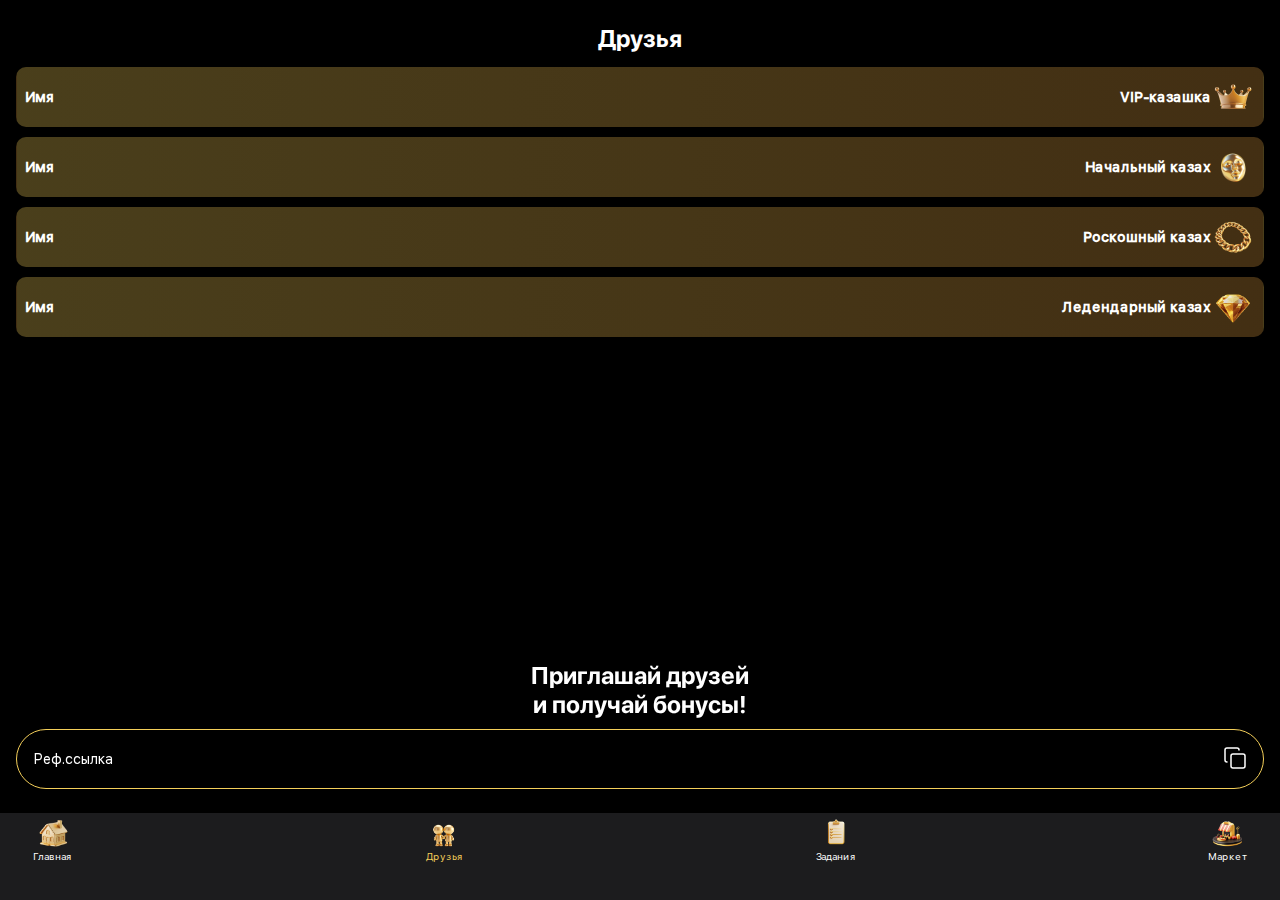
==== friends.html @ 155edfd7 "add  screen" ====
<!DOCTYPE html>
<html lang="ru">

<head>
    <meta charset="UTF-8">
    <meta name="viewport"
        content="width=device-width, height=device-height, initial-scale=1.0, user-scalable=no, user-scalable=0">
    <title>Казах</title>
    <link href="./css/style.css?v=37812431242323" type="text/css" rel="stylesheet">
</head>

<body>
    <div class="screen screen-friend">
        <div class="screen-title">Друзья</div>
        <div class="friend-container">
            <div class="friend-item vip">
                <div class="friend-name ">
                    Имя
                </div>
                <div class="friend-status">
                    <div class="friend-status-title">
                        VIP-казашка
                    </div>
                    <div class="friend-status-img">

                    </div>
                </div>
            </div>
            <div class="friend-item  begin">
                <div class="friend-name">
                    Имя
                </div>
                <div class="friend-status">
                    <div class="friend-status-title">
                        Начальный казах
                    </div>
                    <div class="friend-status-img">

                    </div>
                </div>
            </div>
            <div class="friend-item luxe">
                <div class="friend-name">
                    Имя
                </div>
                <div class="friend-status">
                    <div class="friend-status-title">
                        Роскошный казах
                    </div>
                    <div class="friend-status-img">

                    </div>
                </div>
            </div>
            <div class="friend-item legend">
                <div class="friend-name">
                    Имя
                </div>
                <div class="friend-status">
                    <div class="friend-status-title">
                        Ледендарный казах
                    </div>
                    <div class="friend-status-img">

                    </div>
                </div>
            </div>
        </div>
        <div class="ref-link-container">
            <div class="ref-title">
                Приглашай друзей <br>
                и получай бонусы!
            </div>
            <div class="ref-link">
                <span id="link">Реф.ссылка</span>
                <div class="icon-ref">
                    <svg width="24" height="24" viewBox="0 0 24 24" fill="none" xmlns="http://www.w3.org/2000/svg">
                        <path d="M4 16C2.9 16 2 15.1 2 14V4C2 2.9 2.9 2 4 2H14C15.1 2 16 2.9 16 4M10 8H20C21.1046 8 22 8.89543 22 10V20C22 21.1046 21.1046 22 20 22H10C8.89543 22 8 21.1046 8 20V10C8 8.89543 8.89543 8 10 8Z" stroke="white" stroke-width="1.5" stroke-linecap="round" stroke-linejoin="round"/>
                        </svg>
                        
                </div>
            </div>
        </div>
    </div>
    <div class="footer-nav">
        <div class="nav-item home " onclick="window.location.href = `./game.html?gender=${gender}`">
            <div class="nav-item-img">

            </div>
            <div class="nav-item-title">
                Главная
            </div>
        </div>
        <div class="nav-item friends select-item " onclick="window.location.href = `./friends.html?gender=${gender}`">
            <div class="nav-item-img">

            </div>
            <div class="nav-item-title ">
                Друзья
            </div>
        </div>
        <div class="nav-item task " onclick="window.location.href = `./task.html?gender=${gender}`">
            <div class="nav-item-img">

            </div>
            <div class="nav-item-title ">
                Задания
            </div>
        </div>
        <div class="nav-item market" onclick="window.location.href = `./market.html?gender=${gender}`">
            <div class="nav-item-img">

            </div>
            <div class="nav-item-title">
                Маркет
            </div>
        </div>
    </div>
    </div>


    <script>
        let params = new URLSearchParams(document.location.search);
        let gender = params.get('gender');


    </script>

</body>

</html>
---- css/style.css ----
@font-face {
    font-family: 'SF Pro Display';
    src: url('../fonts/SF-Pro-Display-Bold.otf');
    font-weight: 700;
}

@font-face {
    font-family: 'SF Pro Text';
    src: url('../fonts/SFProText-Regular.ttf');
    font-weight: 400;
}

@font-face {
    font-family: 'SF Pro Text';
    src: url('../fonts/SFProText-Medium.ttf');
    font-weight: 500;
}

@font-face {
    font-family: 'Pershotravneva55';
    src: url('../fonts/pershotravneva55-regular.ttf');
    font-weight: 400;
}

* {
    margin: 0;
    padding: 0;
    box-sizing: border-box;

}

html,
body {
    width: 100%;
    min-height: 100%;
    background-color: #000000;
    overflow-x: hidden;
    -webkit-touch-callout: none;
    -webkit-user-select: none;
    -khtml-user-select: none;
    -moz-user-select: none;
    -ms-user-select: none;
    user-select: none;
    font-family: 'SF Pro Text';
    font-weight: 500;
    color: #FFFFFF;
}

.screen {
    width: 100%;
    min-height: 100%;
    display: flex;
    flex-direction: column;
    align-items: center;
    padding: 24px 16px;
}

.screen-loader {
    background: linear-gradient(180deg, rgba(0, 0, 0, 0) 0%, #000000 100%), url('../img/bg.jfif') 50% / cover no-repeat;
    justify-content: end;
}

.loader-title {
    font-family: 'Pershotravneva55';
    font-size: 38px;
    text-align: center;
    text-wrap: nowrap;
}

.loader-bar {
    margin-top: 21px;
    width: 100%;
    height: 23px;
    border-radius: 50px;
    padding: 3px 4px;
    background: linear-gradient(90deg, rgba(244, 207, 90, 0.3) 0%, rgba(221, 155, 63, 0.3) 100%);

}

.loader-line {
    height: 100%;
    background: linear-gradient(90deg, #F4CF5A 0%, #DD9B3F 100%);
    border-radius: 50px;
    transition: .1s;
}

.screen-option {
    text-align: start;
    align-items: stretch;
    gap: 14px;
    font-size: 14px;
}

.screen-title {
    font-family: 'SF Pro Display';
    font-weight: 700;
    font-size: 24px;
    display: flex;
    align-items: center;
}

.screen-title.title-hello::after {
    content: '';
    display: block;
    width: 30px;
    height: 30px;
    background: url('../img/hello.png') 50% / contain no-repeat;
    transform: rotate(15deg);
}

.gender-container {
    display: flex;
    align-items: center;
    gap: 14px;
    margin-top: 4px;
}

.gender {
    display: flex;
    align-items: center;
    gap: 10px;
}

input[type=radio] {
    display: none;
}

.gender-container label {
    display: inline-block;
    cursor: pointer;
    position: relative;
    padding-right: 34px;
    margin-right: 0;
    line-height: 18px;
    user-select: none;
}

.gender-container label::before {
    content: "";
    display: block;
    position: absolute;
    width: 16px;
    height: 16px;
    background: #F4CF5A;
    border-radius: 25px;
    right: 4px;
    bottom: 4px;
    opacity: 0;
    transition: 0.2s;

}

.gender-container label::after {
    content: "";
    display: block;
    width: 24px;
    height: 24px;
    border-radius: 25px;
    position: absolute;
    right: 0;
    bottom: 0;

    background: linear-gradient(90deg, rgba(244, 207, 90, 0.3) 0%, rgba(221, 155, 63, 0.3) 100%);

}

input[type=radio]:checked+label:before {
    opacity: 1;
}

.select-lang {
    margin-top: 4px;
    font-weight: 400;
    color: #ffffffa2;
    border: 1.5px solid #F4CF5A;
    min-height: 60px;
    border-radius: 50px;
    padding: 18px 16px;
    width: 100%;
    position: relative;

}

.select-lang.open-list {
    border-radius: 20px 20px 0 0;
}

.select-lang.open-list+.lang-list {
    height: auto;
    padding: 18px 16px;
    border: 1.5px solid #F4CF5A;
    border-top: 0;
}

.select-lang.open-list::after {
    transform: rotate(0);
}

.select-lang::after {
    content: '\25B2';
    position: absolute;
    right: 20px;
    top: 20px;
    color: #FFFFFF;
    transform: rotate(180deg);
    transition: 0.1s;
}

.lang-item.select {
    color: #f4d05ab2;
}

.lang-list {
    height: 0;
    overflow: hidden;
    color: #ffffffa2;
    font-size: 14px;
    font-weight: 400;
    display: flex;
    flex-direction: column;
    gap: 14px;
    border-radius: 0 0 20px 20px;
}
.screen-game {
    padding-bottom: 0;
}
.btn-action {
    font-weight: 500;
    font-size: 20px;
    color: #1C1C1E;
    background: linear-gradient(90deg, #F4CF5A 0%, #DD9B3F 100%);
    border-radius: 50px;
    height: 60px;
    display: flex;
    align-items: center;
    justify-content: center;
    cursor: pointer;
    transition: .2s;
    padding: 12px 31px;
    
}
.btn-action.secondary-btn {
    border: 1.5px solid #F4CF5A;
    background: #000000;
    color: #FFFFFF;
}
.tap-container .btn-action {
    /* margin-bottom: 101px; */
}

.btn-action:active {
    transform: scale(.95);
}

img {
    width: 100%;
    object-fit: contain;
}

.status-user-img {
    width: 44px;
}

.game-header {
    display: flex;
    align-items: center;
    justify-content: space-between;
    width: 100%;
}

.status-user {
    display: flex;
    align-items: center;
}

.game-header {
    font-family: "SF Pro Display";
    font-weight: 700;
    font-size: 20px;
}

.user-coin {
    display: flex;
    align-items: center;
    gap: 2px;
}

.user-coin::before {
    content: '';
    display: block;
    width: 34px;
    height: 31.74px;
    background: url('../img/coin.png') 50% / contain no-repeat;

}
.footer-nav {
    position: fixed;
    width: 100%;
    bottom: 0;
    left: 0;
    display: flex;
    justify-content: space-between;
    align-items: center;
    background: #1C1C1E;
    padding: 3px 15px 35px;

}
.nav-item {
    max-width: 75px;
    height: 49px;
    width: 100%;
    padding: 3px;
    display: flex;
    align-items: center;
    justify-content: space-between;
    flex-direction: column;
    font-weight: 400;
    font-size: 10px;
    gap: 3px;
    cursor: pointer;
}
.nav-item.select-item {
    pointer-events: none;
    color: #F4CF5A;
}
.nav-item.home .nav-item-img {
    width: 40px;
    height: 32px;
    background: url('../img/nav-icons/home.png') 50% / contain no-repeat;
}
.nav-item.friends .nav-item-img {
    width: 46px;
    height: 34px;
    background: url('../img/nav-icons/friends.png') 50% / contain no-repeat;
}
.nav-item.task .nav-item-img {
    width: 40px;
    height: 34px;
    background: url('../img/nav-icons/task.png') 50% / contain no-repeat;
}
.nav-item.market .nav-item-img {
    width: 46px;
    height: 34px;
    background: url('../img/nav-icons/market.png') 50% / contain no-repeat;
}
.tap-container {
    flex-grow: 2;
    width: 100%;
    display: flex;
    align-items: center;
    flex-direction: column;
    justify-content: space-between;
    /* padding-bottom: 21px; */
    
    
}
.tap-person {
    position: relative;
    flex-grow: 2;
    display: flex;
    align-items: center;
    justify-content: center;
    
}
.tap-person img{
    position: relative;
    transition: .1s;
}

.tap-person::before {
    content: '';
    position: absolute;
    background: linear-gradient(180deg, #000000 0%, #3D2500 100%);
    width: 358px;
    height: 358px;
    border-radius: 358px;
}
.hero-tap__span {
    font-weight: 500;
    font-size: 24px;
    color: #fff;
    position: absolute;
    -webkit-transition: all .8s ease-out;
    -o-transition: all .8s ease-out;
    -moz-transition: all .8s ease-out;
    transition: all .8s ease-out;
    z-index: 2;
  }
  .hero-tap__span.is-show {
    opacity: 0;
    visibility: hidden;
    -webkit-transform: translateY(-1rem);
    -ms-transform: translateY(-1rem);
    -moz-transform: translateY(-1rem);
    -o-transform: translateY(-1rem);
    transform: translateY(-1rem);
  }
  
  .hero-tap__span span {
    position: absolute;
    bottom: 100%;
    left: 50%;
    -webkit-transform: translateX(-50%);
    -ms-transform: translateX(-50%);
    -moz-transform: translateX(-50%);
    -o-transform: translateX(-50%);
    transform: translateX(-50%);
  }
  .hero-tap__btn:active~.hero-tap__hero {
    -webkit-transform: translateX(2rem);
    -moz-transform: translateX(2rem);
    -ms-transform: translateX(2rem);
    -o-transform: translateX(2rem);
    transform: translateX(2rem);
  }
  .tap-person:active img {
    transform: scale(.97);
  }
  .task-header {
    display: flex;
    gap: 8px;
    margin-bottom: 14px;
  }
  .task-header > .btn-action {
    width: 50%;
    text-wrap: nowrap;
    height: 48px;
  }
  .task-container {
    display: none;
    
    flex-direction: column;
    width: 100%;
    gap: 10px;
  }
  .friend-container {
    flex-direction: column;
    width: 100%;
    gap: 10px;
    display: flex;
  }
 .task-header[data-vip = true] ~ .task-container[data-vip = true]{
    display: flex;
 }
 .task-header[data-vip = false] ~ .task-container[data-vip = false]{
    display: flex;
 }
 .task-item, .friend-item {
    display: flex;
    align-items: center;
    justify-content: space-between;
    position: relative;
    height: 60px;
    padding: 8px;
    background: linear-gradient(90deg, rgba(244, 207, 90, 0.3) 0%, rgba(221, 155, 63, 0.3) 100%);
    border: 1.5px solid transparent;
    border-radius: 10px;
    font-weight: 400;
    font-size: 14px;
    transition: .2s;
 }
 .task-item-check {
   background: url('../img/icons/chevron-right.svg') 50% / contain no-repeat;
    width: 24px;
    height: 24px;
 }
 .task-item-wrapper {
    display: flex;
    align-items: center;
    font-family: 'SF Pro Display';
    font-weight: 700;
    font-size: 20px;
    gap: 4px;

 }
 .task-item-title {
    max-width: 60%;
 }
 .task-item.check {
    border: 1.5px solid #F4CF5A;
 }
 .task-item.check .task-item-check {
    background: url('../img/icons/clock.svg') 50% / contain no-repeat;
 }
 .task-item.checked {
    background: linear-gradient(90deg, rgba(220, 220, 220, 0.3) 0%, rgba(58, 53, 36, 0.3) 100%);

 }
 .task-item.checked .task-item-check {
    background: url('../img/icons/circle-check.svg') 50% / contain no-repeat;
 }
 .task-item-wrapper::before {
    content: '';
    display: block;
    width: 30px;
    height: 28px;
    background: url('../img/coin.png') 50% / contain no-repeat;
 }
 .friend-container {
    margin-top: 14px;
 }
 .friend-item {
    font-weight: 700;
 }
 .friend-status-title {
    font-size: 14px;
 }
 .friend-status-img {
    width: 44px;
    height: 39px;
 }
 .friend-status {
    display: flex;
    align-items: center;
 }
 .friend-item.vip .friend-status-img {
    background: url('../img/status-user/vip.png') 50% / contain no-repeat;
 }
 .friend-item.begin .friend-status-img {
    background: url('../img/status-user/face.png') 50% / contain no-repeat;
 }
 .friend-item.luxe .friend-status-img {
    background: url('../img/status-user/chain.png') 50% / contain no-repeat;
 }
 .friend-item.legend .friend-status-img {
    background: url('../img/status-user/diamond.png') 50% / contain no-repeat;
 }
 .market-container {
    margin-top: 14px;
    display: flex;
    flex-wrap: wrap;
    gap: 10px;
 }
 .market-item-img {
    width: 127px;
    height: 82px;
 }
 .market-item-footer {
    display: flex;
    gap: 4px;
    
    
 }
 .coin-btn {
    background: linear-gradient(90deg, #1C1C1E 0%, #000000 100%);
    color: #FFFFFF;
    display: flex;
    align-items: center;
    gap: 2px;
 }
 .coin-btn::before {
    width: 16px;
    height: 16px;
    content: '';
    display: block;
    background: url('../img/coin.png') 50% / contain no-repeat;
 }
 .market-item-footer > * {
    padding: 9.5px;
    font-weight: 500;
    font-size: 14px;
    text-wrap: nowrap;
    width: 50%;
    height: 38px;
 }
 .market-item-title {
    font-weight: 700;
 }
 .market-item {
    width: 48%;
    text-align: center;
    display: flex;
    flex-direction: column;
    align-items: center;
    justify-content: space-between;
    gap: 10px;
    background: linear-gradient(90deg, rgba(244, 207, 90, 0.3) 0%, rgba(221, 155, 63, 0.3) 100%);
    border-radius: 8px;
    padding: 8px;
 }
 .screen-market {
    padding-bottom: 105px;
 }
 .ref-link-container {
    display: flex;
    flex-direction: column;
    width: 100%;
    gap: 10px;
    text-align: center;
    font-weight: 700;
    font-family: 'SF Pro Display';
    font-size: 24px;
    padding: 0 16px;

    position: fixed;
    left: 0;
    bottom: 111px;
 }
 .ref-link {
    display: flex;
    width: 100%;
    justify-content: space-between;
    align-items: center;
    padding: 18px 16px;
    height: 60px;
    border: 1.5px solid #F4CF5A;
    border-radius: 50px;
    font-family: 'SF Pro Text';
    font-weight: 400;
    font-size: 14px;
 }
 .screen-friend {
    padding-bottom: 250px;
 }
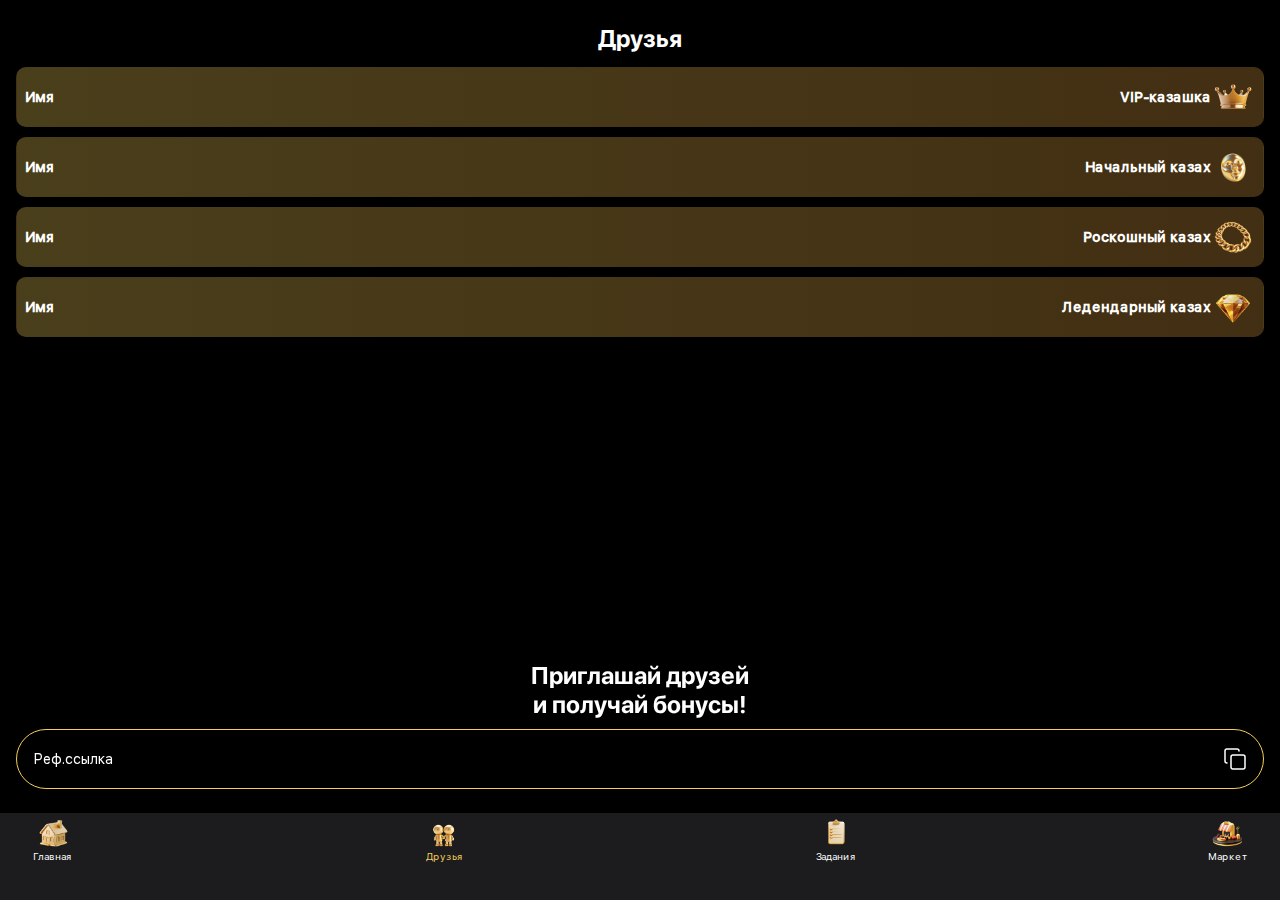
==== commit 01b8c768: "fix bg" ====
--- a/friends.html
+++ b/friends.html
@@ -6,7 +6,7 @@
     <meta name="viewport"
         content="width=device-width, height=device-height, initial-scale=1.0, user-scalable=no, user-scalable=0">
     <title>Казах</title>
-    <link href="./css/style.css?v=37812431242323" type="text/css" rel="stylesheet">
+    <link href="./css/style.css?v=378125552323" type="text/css" rel="stylesheet">
 </head>
 
 <body>
@@ -73,11 +73,20 @@
             </div>
             <div class="ref-link">
                 <span id="link">Реф.ссылка</span>
-                <div class="icon-ref">
-                    <svg width="24" height="24" viewBox="0 0 24 24" fill="none" xmlns="http://www.w3.org/2000/svg">
-                        <path d="M4 16C2.9 16 2 15.1 2 14V4C2 2.9 2.9 2 4 2H14C15.1 2 16 2.9 16 4M10 8H20C21.1046 8 22 8.89543 22 10V20C22 21.1046 21.1046 22 20 22H10C8.89543 22 8 21.1046 8 20V10C8 8.89543 8.89543 8 10 8Z" stroke="white" stroke-width="1.5" stroke-linecap="round" stroke-linejoin="round"/>
-                        </svg>
-                        
+                <div class="icon-ref" data-link="false">
+                    <svg data-link="false" width="24" height="24" viewBox="0 0 24 24" fill="none"
+                        xmlns="http://www.w3.org/2000/svg">
+                        <path
+                            d="M4 16C2.9 16 2 15.1 2 14V4C2 2.9 2.9 2 4 2H14C15.1 2 16 2.9 16 4M10 8H20C21.1046 8 22 8.89543 22 10V20C22 21.1046 21.1046 22 20 22H10C8.89543 22 8 21.1046 8 20V10C8 8.89543 8.89543 8 10 8Z"
+                            stroke="white" stroke-width="1.5" stroke-linecap="round" stroke-linejoin="round" />
+                    </svg>
+                    <svg data-link="true" width="24" height="24" viewBox="0 0 24 24" fill="none"
+                        xmlns="http://www.w3.org/2000/svg">
+                        <path
+                            d="M9 12L11 14L15 10M22 12C22 17.5228 17.5228 22 12 22C6.47715 22 2 17.5228 2 12C2 6.47715 6.47715 2 12 2C17.5228 2 22 6.47715 22 12Z"
+                            stroke="white" stroke-width="1.5" stroke-linecap="round" stroke-linejoin="round" />
+                    </svg>
+
                 </div>
             </div>
         </div>
@@ -124,6 +133,19 @@
         let gender = params.get('gender');
 
 
+        //copy link
+        const link = document.querySelector('.ref-link');
+        const linkUrl = document.getElementById('link');
+        link.addEventListener('click', () => {
+            navigator.clipboard.writeText(linkUrl.textContent)
+                .then(() => {
+                    link.querySelector('.icon-ref').setAttribute('data-link', 'true')
+                })
+                .catch(err => {
+                    console.log('Something went wrong', err);
+                });
+        })
+
     </script>
 
 </body>
--- a/css/style.css
+++ b/css/style.css
@@ -32,7 +32,7 @@
 html,
 body {
     width: 100%;
-    min-height: 100%;
+    height: 100%;
     background-color: #000000;
     overflow-x: hidden;
     -webkit-touch-callout: none;
@@ -350,7 +350,7 @@
     align-items: center;
     flex-direction: column;
     justify-content: space-between;
-    /* padding-bottom: 21px; */
+    padding-bottom: 105px;
     
     
 }
@@ -611,4 +611,16 @@
  }
  .screen-friend {
     padding-bottom: 250px;
+ }
+ .icon-ref svg {
+    display: none;
+ }
+ .icon-ref[data-link=false] svg[data-link=false] {
+    display: block;
+ }
+ .icon-ref[data-link=true] svg[data-link=true] {
+    display: block;
+ }
+ .ref-link {
+    cursor: pointer;
  }